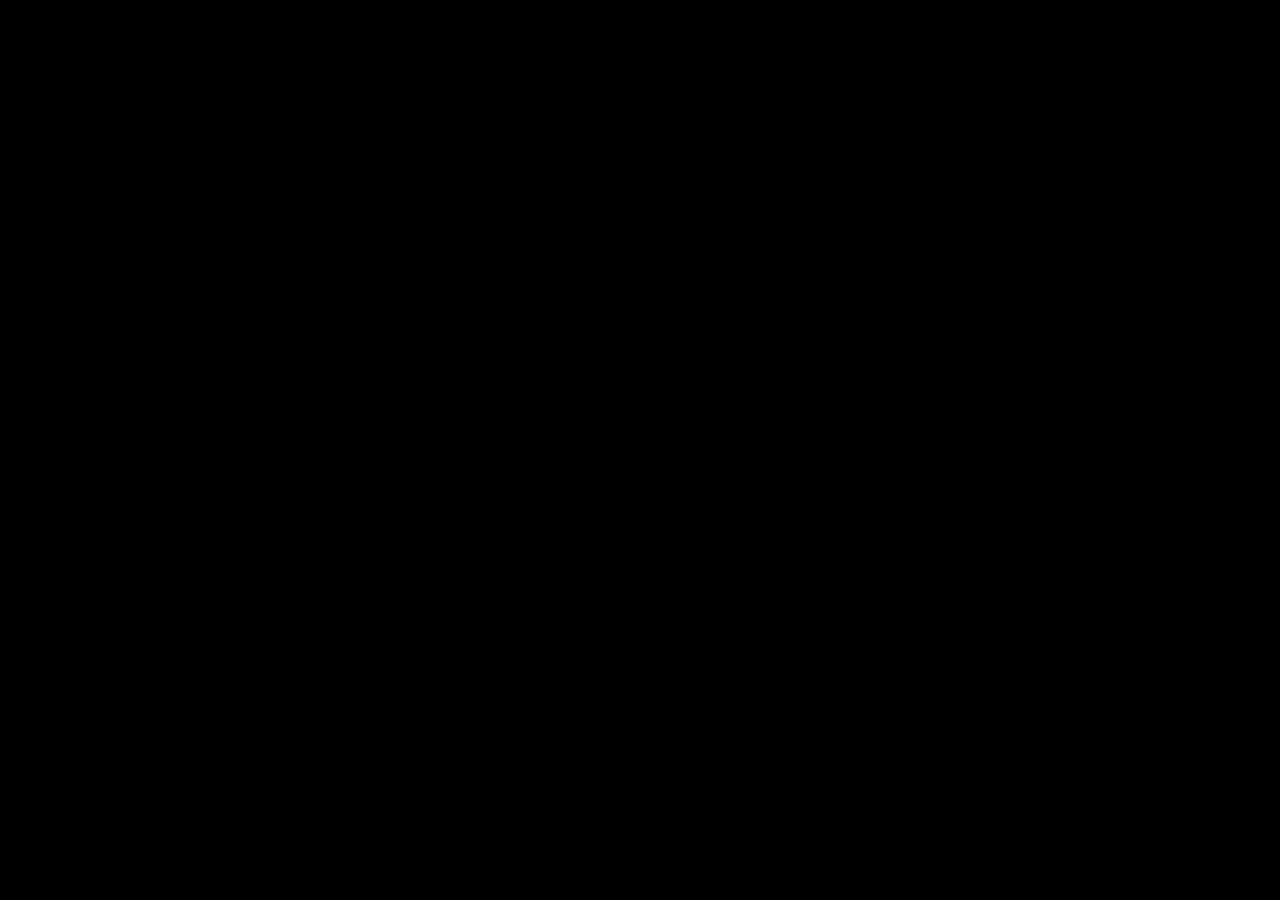
==== contador.html @ f5a6dd3c "index style ready" ====
<!DOCTYPE html>
<html lang="en">
<head>
    <meta charset="UTF-8">
    <meta name="viewport" content="width=device-width, initial-scale=1.0">
    <title>Contador</title>
    <link rel='stylesheet' type='text/css' media='screen' href='counter.css'>
    <script src='main.js'></script>
</head>
<body>
    
Contador

Reiniciar

Faltam

Dias Horas Minutos Segundos



</body>
</html>
---- counter.css ----
* {
    margin: 0;
    padding: 0;
    outline: 0;
    box-sizing: border-box;
}

body {
    font: 400 25px Roboto, sans-serif;
    background: #000000;
    -webkit-font-smothins: antialiasing;
    display: flex;
    justify-content: center;
    align-items: center;
}
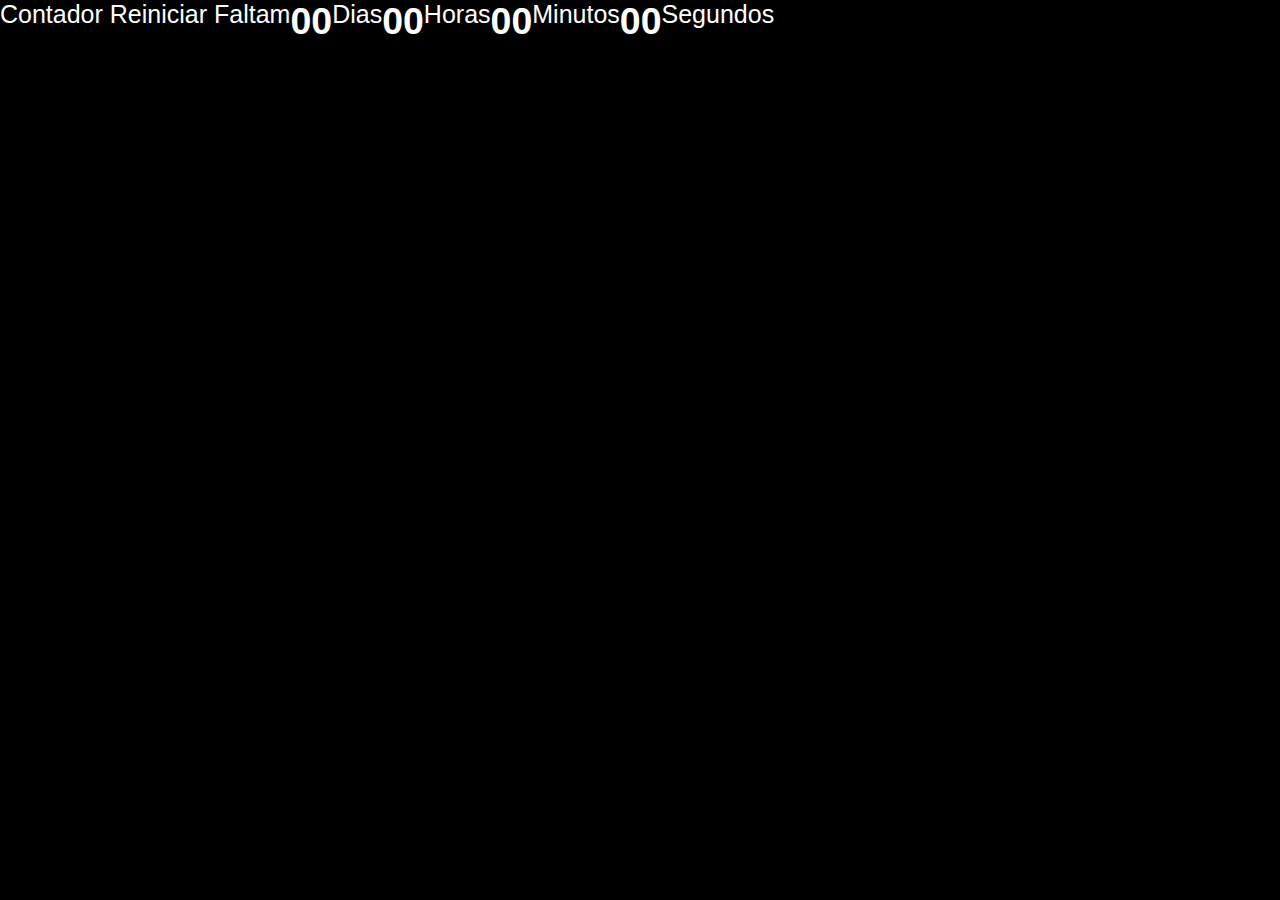
==== commit a03c1502: "countdown v1.01" ====
--- a/contador.html
+++ b/contador.html
@@ -1,24 +1,38 @@
 <!DOCTYPE html>
 <html lang="en">
-<head>
-    <meta charset="UTF-8">
-    <meta name="viewport" content="width=device-width, initial-scale=1.0">
-    <title>Contador</title>
-    <link rel='stylesheet' type='text/css' media='screen' href='counter.css'>
-    <script src='main.js'></script>
-</head>
-<body>
+    <head>
+        <meta charset="UTF-8">
+        <meta name="viewport" content="width=device-width, initial-scale=1.0">
+        <title>Contador</title>
+        <link rel='stylesheet' type='text/css' media='screen' href='counter.css'>
+
+        <script src='main.js'></script>
+    </head>
+    <body>
+        
+    Contador
+
+    Reiniciar
+
+    Faltam
+
     
-Contador
+        <h2 id="day">00</h2>
+        <span>Dias</span>
+    
+    
+        <h2 id="hou">00</h2>
+        <span>Horas</span>
+    
+    
+        <h2 id="min">00</h2>
+        <span>Minutos</span>
+    
+    
+        <h2 id="sec">00</h2>
+        <span>Segundos</span>
+    
 
-Reiniciar
-
-Faltam
-
-Dias Horas Minutos Segundos
-
-
-
-</body>
+    </body>
 </html>
 
--- a/counter.css
+++ b/counter.css
@@ -7,9 +7,11 @@
 
 body {
     font: 400 25px Roboto, sans-serif;
+    color: white;
     background: #000000;
     -webkit-font-smothins: antialiasing;
     display: flex;
-    justify-content: center;
-    align-items: center;
-}+    /*justify-content: center;*/
+    /*align-items: center;*/
+}
+
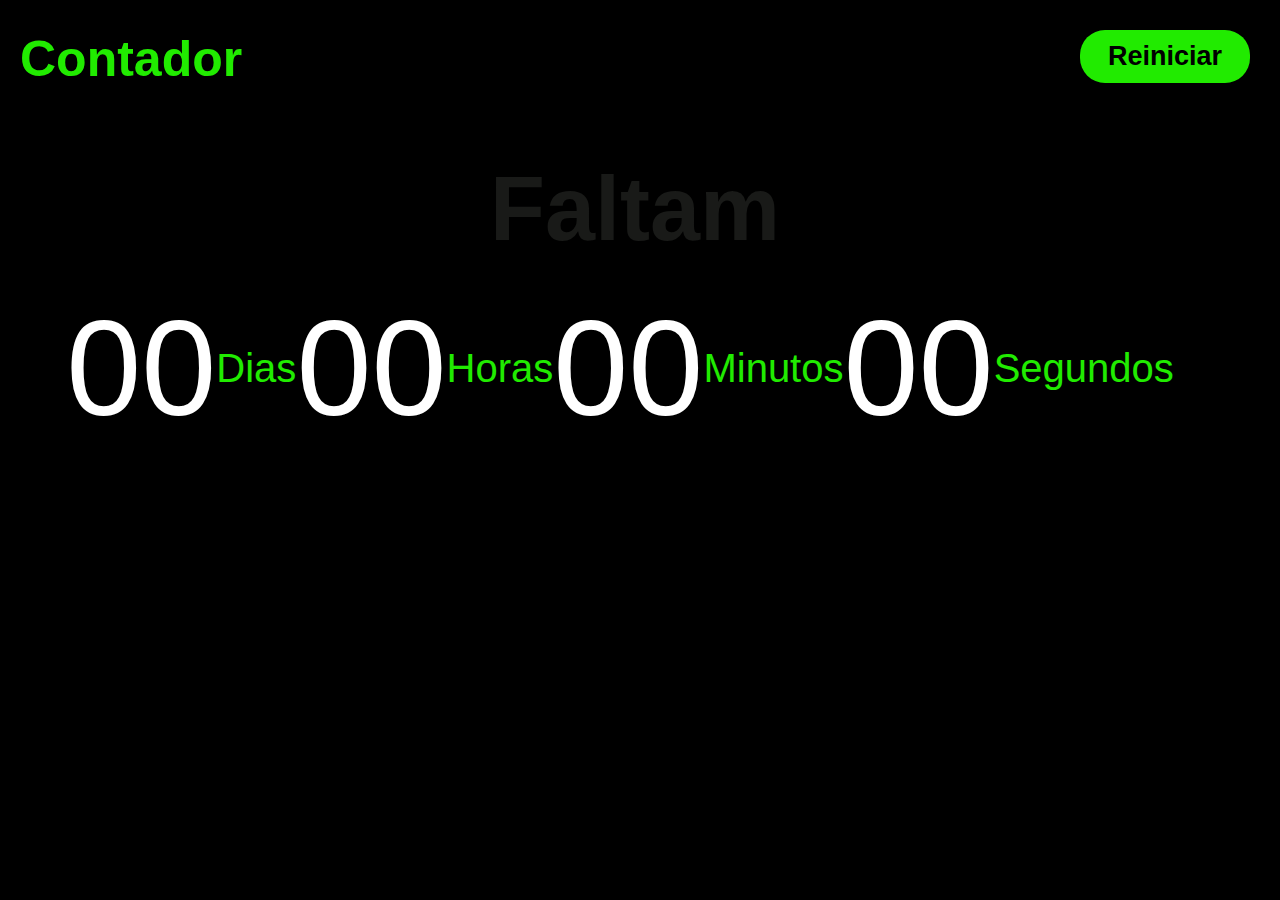
==== commit 9bebadae: "Scripts Finalized" ====
--- a/contador.html
+++ b/contador.html
@@ -6,31 +6,33 @@
         <title>Contador</title>
         <link rel='stylesheet' type='text/css' media='screen' href='counter.css'>
 
-        <script src='main.js'></script>
+        <script src='counter.js'></script>
     </head>
     <body>
         
-    Contador
+        <header> <p class="contador">Contador</p> <button class="reiniciar" onclick="reiniciar()">Reiniciar</button> </header>
 
-    Reiniciar
 
-    Faltam
+        <p class="faltam">Faltam</p> 
 
     
-        <h2 id="day">00</h2>
-        <span>Dias</span>
-    
-    
-        <h2 id="hou">00</h2>
-        <span>Horas</span>
-    
-    
-        <h2 id="min">00</h2>
-        <span>Minutos</span>
-    
-    
-        <h2 id="sec">00</h2>
-        <span>Segundos</span>
+        <div class="caixa">
+
+            <h2 id="day">00</h2>
+            <span>Dias</span>
+        
+        
+            <h2 id="hou">00</h2>
+            <span>Horas</span>
+        
+        
+            <h2 id="min">00</h2>
+            <span>Minutos</span>
+        
+        
+            <h2 id="sec">00</h2>
+            <span>Segundos</span>
+        </div>
     
 
     </body>
--- a/counter.css
+++ b/counter.css
@@ -6,12 +6,67 @@
 }
 
 body {
+    height: 100%;
     font: 400 25px Roboto, sans-serif;
     color: white;
     background: #000000;
     -webkit-font-smothins: antialiasing;
-    display: flex;
-    /*justify-content: center;*/
-    /*align-items: center;*/
+    margin-top: 30px;
+    margin-bottom: 20px;
+    margin-right: 30px;
+    margin-left: 20px;
+    justify-content: center;
+    align-items: center;
 }
 
+header {
+    display: flex;
+    justify-content: space-between;
+    margin-bottom: 70px;
+}
+
+.faltam {
+    display: flex;
+    justify-content: center;
+    font-size: 90px;
+    font-weight: bold;
+    color: #191A18;
+    margin-bottom: 30px;
+}
+
+.caixa {
+    display: flex;
+    justify-content: center;
+    align-items: center; 
+    margin-right: 30px;
+}
+
+h2 {
+    font-size: 135px;
+    font-weight: 400;
+}
+span {
+    color: #21EB00;
+    font-size: 40px;
+}
+
+.reiniciar {
+    width:  170px;
+    height: 53px;
+    background-color:  #21EB00;
+    border: 0px;
+    border-radius: 25px;
+    font-size: 27px;
+    font-weight: bold;
+    cursor: pointer;
+}
+
+
+.contador {
+    color: #21EB00;
+    font-size: 50px;
+    font-weight: bold;
+}
+
+
+
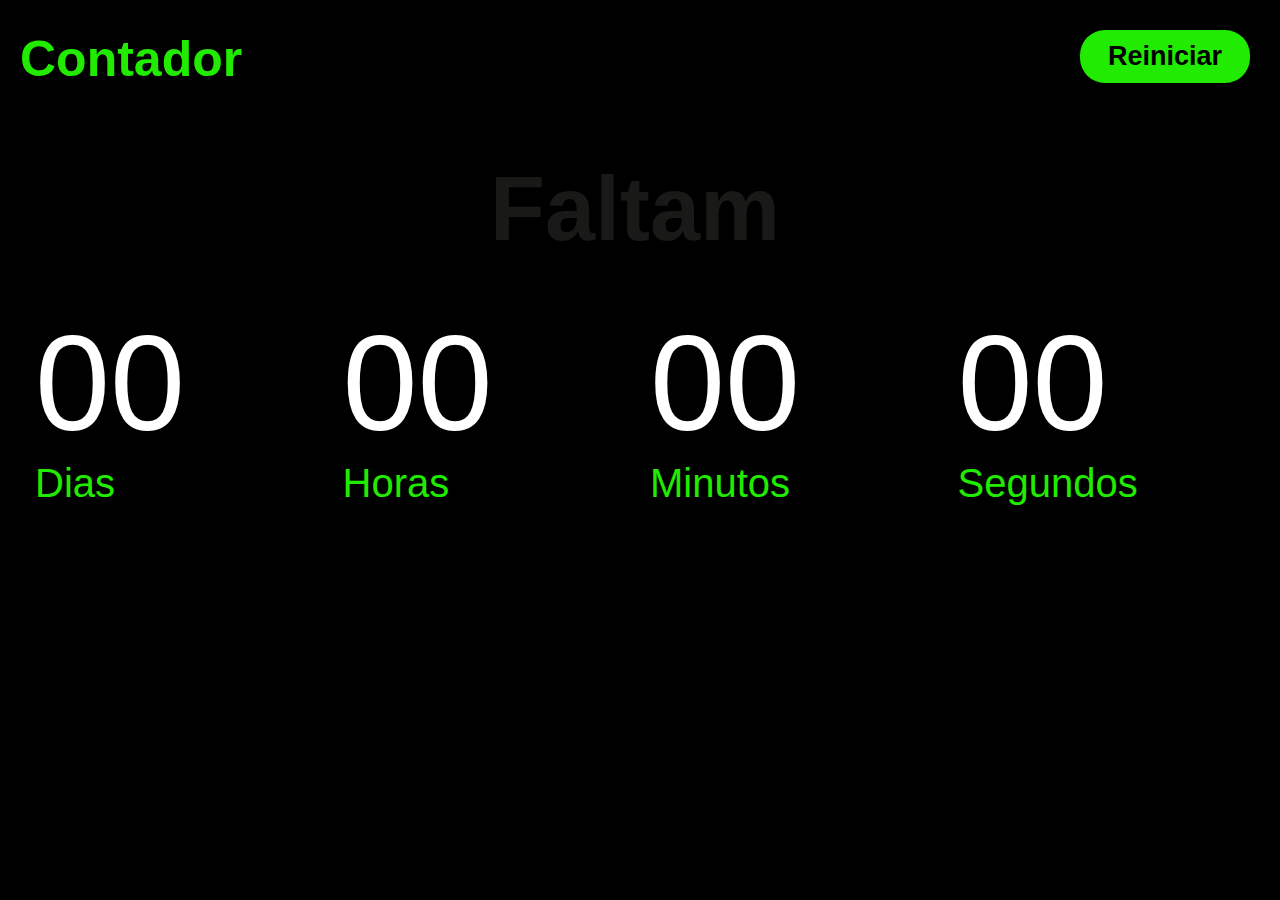
==== commit bc0bde09: "counter style ready" ====
--- a/contador.html
+++ b/contador.html
@@ -16,22 +16,30 @@
         <p class="faltam">Faltam</p> 
 
     
-        <div class="caixa">
+        <div class="row">
 
-            <h2 id="day">00</h2>
-            <span>Dias</span>
+            <div class="column">
+                <h2 id="day">00</h2>
+                <span>Dias</span>
+            </div>
         
         
-            <h2 id="hou">00</h2>
-            <span>Horas</span>
+            <div class="column">
+                <h2 id="hou">00</h2>
+                <span>Horas</span>
+            </div>
         
         
-            <h2 id="min">00</h2>
-            <span>Minutos</span>
+            <div class="column">
+                <h2 id="min">00</h2>
+                <span>Minutos</span>
+            </div>
         
         
-            <h2 id="sec">00</h2>
-            <span>Segundos</span>
+            <div class="column">
+                <h2 id="sec">00</h2>
+                <span>Segundos</span>
+            </div>
         </div>
     
 
--- a/counter.css
+++ b/counter.css
@@ -15,8 +15,6 @@
     margin-bottom: 20px;
     margin-right: 30px;
     margin-left: 20px;
-    justify-content: center;
-    align-items: center;
 }
 
 header {
@@ -34,10 +32,15 @@
     margin-bottom: 30px;
 }
 
-.caixa {
-    display: flex;
-    justify-content: center;
-    align-items: center; 
+.column {
+    float: left;
+    width: 25%;
+    padding: 15px;
+}
+
+.row:after {
+    content: "";
+    display: table;
     margin-right: 30px;
 }
 
@@ -48,6 +51,7 @@
 span {
     color: #21EB00;
     font-size: 40px;
+    width: 25;
 }
 
 .reiniciar {
@@ -61,12 +65,14 @@
     cursor: pointer;
 }
 
-
 .contador {
     color: #21EB00;
     font-size: 50px;
     font-weight: bold;
 }
 
+@media screen and (max-width:600px) {
+    .column {
+    width: 100%;
+}
 
-
